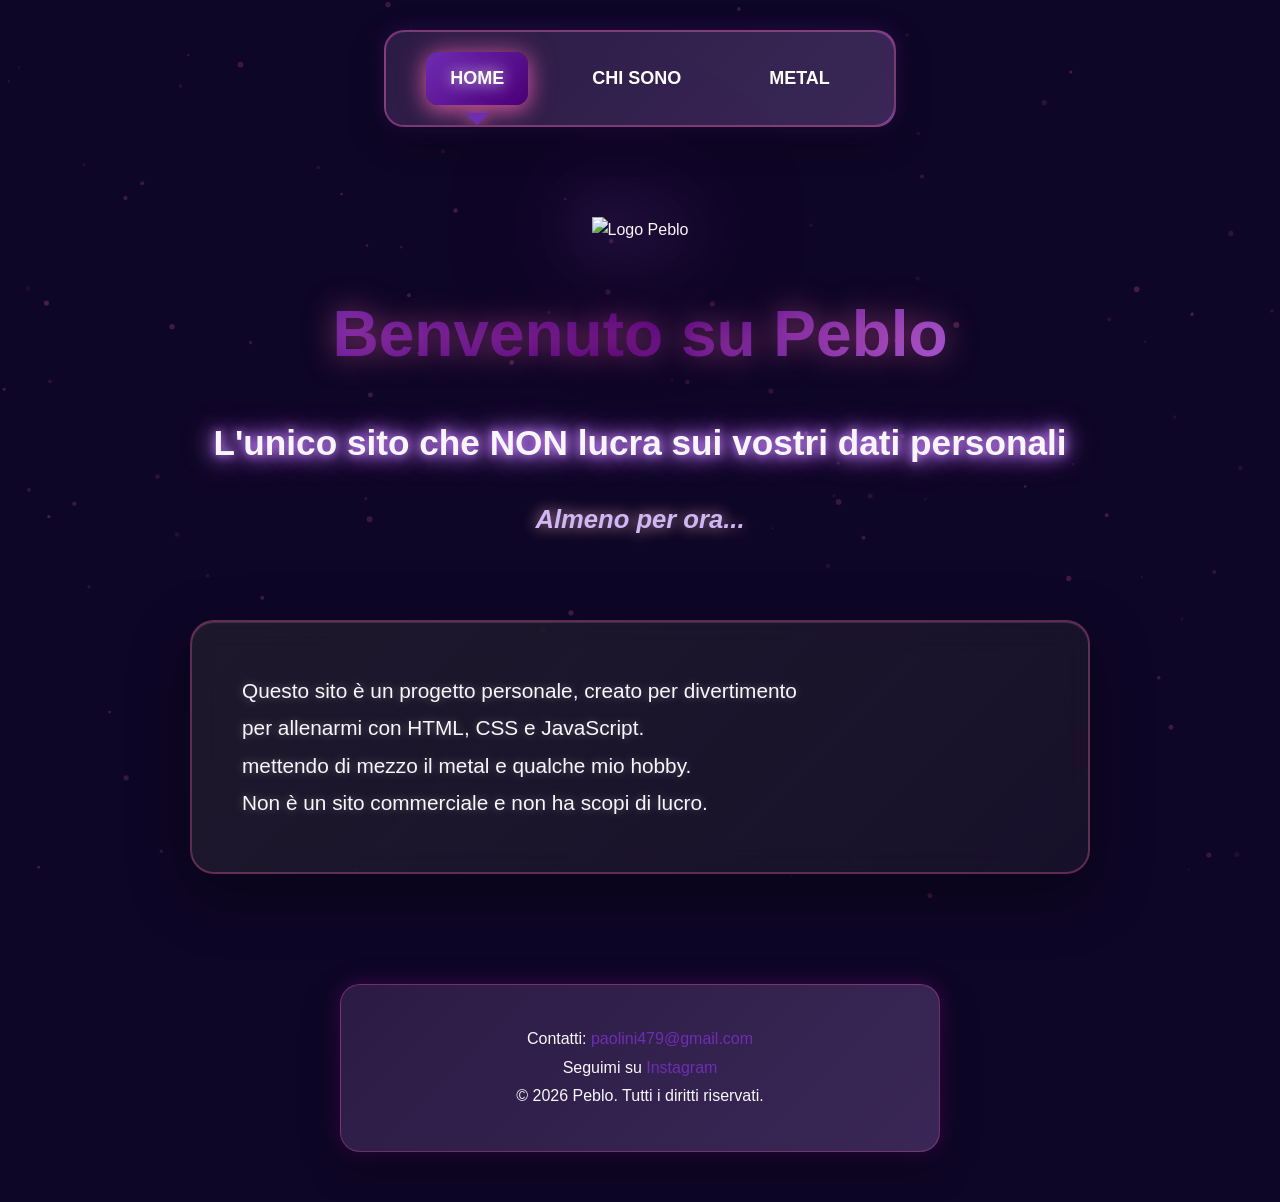
==== index.html @ 684fee82 "Add files via upload" ====
<!DOCTYPE html>
<html lang="it">
<head>
    <meta charset="UTF-8">
    <meta name="viewport" content="width=device-width, initial-scale=1.0">
    <meta name="description" content="Peblo The Site: progetto personale su tecnologia, metal e sviluppo web.">
    <title>Peblo The Site</title>
    <link rel="stylesheet" href="stilehomepage.css">
    <script src="index.js" defer></script>
</head>
<body>
    <div class="page-container">
        <header class="header">
            <nav class="navigation" aria-label="Navigazione principale">
                <ul class="nav-list">
                    <li class="nav-item active">
                        <a href="index.html" class="nav-link" aria-current="page">HOME</a>
                    </li>
                    <li class="nav-item">
                        <a href="aboutus.html" class="nav-link">CHI SONO</a>
                    </li>
                    <li class="nav-item">
                        <a href="metal.html" class="nav-link">METAL</a>
                    </li>
                </ul>
            </nav>
        </header>

        <main class="main-content" id="main-content">
            <section class="hero-section">
                <div class="logo-wrapper">
                    <img src="images/logo.png" alt="Logo Peblo" class="logo">
                </div>
                <div class="hero-content">
                    <h1 class="title-primary fade-in">Benvenuto su Peblo</h1>
                    <h2 class="title-secondary fade-in delay-1">L&apos;unico sito che NON lucra sui vostri dati personali</h2>
                    <h3 class="title-tertiary fade-in delay-2">Almeno per ora...</h3>
                </div>
            </section>

            <section class="content-section">
                <article class="content-box">
                    <p class="description fade-in delay-3">
                        Questo sito &egrave; un progetto personale, creato per divertimento<br>
                        per allenarmi con HTML, CSS e JavaScript.<br>
                        mettendo di mezzo il metal e qualche mio hobby.<br>
                        Non &egrave; un sito commerciale e non ha scopi di lucro.
                    </p>
                </article>
            </section>
        </main>

        <footer class="footer">
            <div class="footer-content">
                <p class="footer-text">
                    Contatti: <a href="mailto:paolini479@gmail.com" class="footer-link">paolini479@gmail.com</a><br>
                    Seguimi su <a href="https://instagram.com/ilpeblo" target="_blank" rel="noopener noreferrer" class="footer-link">Instagram</a><br>
                    &copy; 2026 Peblo. Tutti i diritti riservati.
                </p>
            </div>
        </footer>
    </div>
</body>
</html>
---- stilehomepage.css ----
:root {
    --bg-dark: #0e0626;
    --bg-deep: #09031a;
    --panel-strong: #2b1b44;
    --panel-soft: #3a2757;
    --text-main: #F7F7FB;
    --text-muted: #CDB8F5;
    --pink: #6F2DB3;
    --pink-strong: #4B0076;
    --magenta: #C27BFF;
    --orange: #FFB86B;
    --spotify-green: #1db954;
    --spotify-green-light: #1ed760;
    --radius-lg: 24px;
    --radius-md: 14px;
    --shadow-soft: 0 12px 36px rgba(0, 0, 0, 0.3);
    --shadow-glow: 0 0 22px rgba(111, 45, 179, 0.28);
    --transition-main: 0.35s cubic-bezier(0.4, 0, 0.2, 1);
}

* {
    margin: 0;
    padding: 0;
    box-sizing: border-box;
}

html {
    height: 100%;
    scroll-behavior: smooth;
}

body {
    min-height: 100vh;
    overflow-x: hidden;
    position: relative;
    color: var(--text-main);
    line-height: 1.6;
    font-family: Verdana, Geneva, Tahoma, sans-serif;
    background: var(--bg-dark);
}

.particle-canvas {
    position: fixed;
    inset: 0;
    width: 100%;
    height: 100%;
    z-index: -1;
    opacity: 0.35;
    pointer-events: none;
}

.page-container {
    min-height: 100vh;
    max-width: 1400px;
    margin: 0 auto;
    padding: 0 20px;
    display: flex;
    flex-direction: column;
}

.header {
    display: flex;
    justify-content: center;
    padding: 30px 0;
}

.navigation {
    position: relative;
    overflow: hidden;
    padding: 20px 40px;
    border-radius: 20px;
    border: 2px solid rgba(255, 105, 180, 0.38);
    background: linear-gradient(135deg, var(--panel-strong), var(--panel-soft));
    box-shadow:
        var(--shadow-soft),
        var(--shadow-glow),
        inset 0 1px 0 rgba(255, 255, 255, 0.1);
    backdrop-filter: blur(15px);
}

.navigation::before {
    content: "";
    position: absolute;
    inset: -2px;
    z-index: -2;
    opacity: 0.6;
    border-radius: 22px;
    background: linear-gradient(
        45deg,
        var(--pink),
        var(--pink-strong),
        var(--magenta),
        #9400d3,
        var(--pink),
        var(--pink-strong),
        var(--magenta),
        #9400d3
    );
    background-size: 400% 400%;
    animation: navGlow 4s ease-in-out infinite;
}

.navigation::after {
    content: "";
    position: absolute;
    inset: 0;
    z-index: -1;
    border-radius: 20px;
    background: linear-gradient(135deg, var(--panel-strong), var(--panel-soft));
}

.nav-list {
    display: flex;
    gap: 40px;
    list-style: none;
    align-items: center;
}

.nav-item {
    position: relative;
}

.nav-link {
    display: block;
    position: relative;
    isolation: isolate;
    overflow: hidden;
    padding: 12px 24px;
    border-radius: 12px;
    color: #fff;
    font-size: 18px;
    font-weight: 700;
    text-decoration: none;
    transition:
        transform var(--transition-main),
        box-shadow var(--transition-main),
        background-color var(--transition-main),
        text-shadow var(--transition-main);
}

.nav-link::before {
    content: "";
    position: absolute;
    top: 0;
    left: -100%;
    width: 100%;
    height: 100%;
    z-index: -1;
    background: linear-gradient(90deg, transparent, rgba(255, 105, 180, 0.45), transparent);
    transition: left 0.6s;
}

.nav-link:hover::before {
    left: 100%;
}

.nav-link:hover {
    transform: translateY(-3px);
    background: rgba(255, 105, 180, 0.25);
    text-shadow:
        0 0 10px var(--pink),
        0 0 20px var(--pink),
        0 0 30px var(--pink);
    box-shadow:
        0 8px 25px rgba(255, 105, 180, 0.5),
        0 0 20px rgba(255, 105, 180, 0.3);
}

.nav-link:focus-visible {
    outline: 2px solid var(--pink);
    outline-offset: 3px;
}

.nav-link.is-pressed {
    transform: scale(0.96) translateY(-1px);
}

.nav-ripple {
    position: absolute;
    border-radius: 50%;
    pointer-events: none;
    transform: scale(0);
    z-index: 0;
    background: radial-gradient(circle, rgba(255, 105, 180, 0.55) 0%, transparent 70%);
    animation: ripple 0.6s ease-out forwards;
}

.nav-item.active .nav-link {
    color: #fff;
    background: linear-gradient(135deg, var(--pink), var(--pink-strong));
    text-shadow:
        0 0 15px rgba(255, 255, 255, 0.8),
        0 0 25px var(--pink);
    box-shadow:
        0 5px 20px rgba(255, 105, 180, 0.6),
        0 0 30px rgba(255, 105, 180, 0.4);
}

.nav-item.active::after {
    content: "";
    position: absolute;
    bottom: -20px;
    left: 50%;
    width: 0;
    height: 0;
    z-index: 10;
    transform: translateX(-50%);
    border-left: 12px solid transparent;
    border-right: 12px solid transparent;
    border-top: 12px solid var(--pink);
    filter: drop-shadow(0 3px 8px rgba(255, 105, 180, 0.7));
}

.navigation.mobile .nav-list {
    flex-direction: column;
    gap: 20px;
}

.main-content {
    flex: 1;
    display: flex;
    gap: 80px;
    padding: 60px 0;
    align-items: center;
    flex-direction: column;
    justify-content: center;
}

.hero-section {
    width: 100%;
    max-width: 900px;
    text-align: center;
    transform: translateY(0);
    transition: transform 0.2s linear;
    will-change: transform;
}

.logo-wrapper {
    margin-bottom: 40px;
    perspective: 1000px;
    transform: translateZ(0);
    transition: transform 0.2s linear;
    will-change: transform;
}

.logo {
    height: 320px;
    max-width: 100%;
    object-fit: contain;
    animation: float 6s ease-in-out infinite;
    transition:
        transform 0.55s var(--transition-main),
        filter 0.55s var(--transition-main);
    filter:
        drop-shadow(0 0 30px var(--magenta))
        drop-shadow(0 0 60px #930093)
        drop-shadow(0 0 90px rgba(255, 0, 255, 0.3));
}

.logo:hover {
    transform: scale(1.08) rotateY(10deg);
    filter:
        drop-shadow(0 0 40px var(--magenta))
        drop-shadow(0 0 80px #930093)
        drop-shadow(0 0 120px rgba(255, 0, 255, 0.5));
}

.hero-content {
    display: flex;
    gap: 20px;
    flex-direction: column;
}

.title-primary {
    margin-bottom: 10px;
    font-size: clamp(2.5rem, 6vw, 4rem);
    background: linear-gradient(135deg, var(--pink), var(--pink-strong), var(--magenta));
    background-clip: text;
    -webkit-background-clip: text;
    -webkit-text-fill-color: transparent;
    text-shadow: 0 0 30px rgba(255, 105, 180, 0.5);
}

.title-secondary {
    margin-bottom: 8px;
    color: var(--text-main);
    font-size: clamp(1.4rem, 4vw, 2.2rem);
    text-shadow:
        0 0 10px var(--magenta),
        0 0 20px var(--magenta),
        0 0 30px var(--magenta);
}

.title-tertiary {
    color: var(--text-muted);
    font-style: italic;
    font-size: clamp(1.1rem, 3vw, 1.6rem);
    text-shadow: 0 0 15px rgba(255, 182, 193, 0.8);
}

.subtitle {
    margin-bottom: 20px;
    color: var(--pink);
    font-size: clamp(1.3rem, 3vw, 1.8rem);
    text-shadow: 0 0 15px rgba(255, 105, 180, 0.6);
}

.metal-subtitle {
    color: var(--orange);
    text-shadow:
        0 0 10px var(--orange),
        0 0 20px var(--orange);
}

.content-section {
    width: 100%;
    max-width: 900px;
    display: flex;
    justify-content: center;
}

.content-box {
    width: 100%;
    padding: 50px;
    position: relative;
    overflow: hidden;
    border-radius: var(--radius-lg);
    border: 2px solid rgba(255, 105, 180, 0.3);
    background: linear-gradient(135deg, rgba(51, 51, 51, 0.42), rgba(68, 68, 68, 0.18));
    box-shadow:
        0 20px 60px rgba(0, 0, 0, 0.35),
        inset 0 1px 0 rgba(255, 255, 255, 0.12);
    backdrop-filter: blur(15px);
}

.description {
    margin-bottom: 30px;
    color: var(--text-main);
    text-align: center;
    line-height: 1.8;
    font-size: clamp(1.1rem, 2.5vw, 1.3rem);
    text-shadow: 0 0 10px rgba(255, 255, 255, 0.3);
}

.description:last-child {
    margin-bottom: 0;
}

.about-content {
    display: flex;
    gap: 40px;
    flex-direction: column;
}

/* Migliora il layout delle scritte in aboutus: centra il blocco contenuti
   e allinea il testo a sinistra per migliore leggibilità su schermi ampi */
.content-box .about-content {
    max-width: 760px;
    margin: 0 auto;
    align-items: flex-start;
}

.content-box .description,
.content-box .about-details .description {
    text-align: left;
}

.about-details {
    padding: 30px;
    border-radius: var(--radius-md);
    border: 1px solid rgba(255, 105, 180, 0.3);
    background: rgba(255, 105, 180, 0.1);
}

.metal-content {
    display: flex;
    gap: 40px;
    flex-direction: column;
}

.bands-section {
    text-align: center;
}

.bands-grid {
    display: grid;
    gap: 20px;
    margin-top: 30px;
    grid-template-columns: repeat(auto-fit, minmax(200px, 1fr));
}

.band-item {
    color: var(--text-muted);
    display: block;
    padding: 15px;
    font-weight: 700;
    border-radius: 12px;
    text-align: center;
    text-decoration: none;
    border: 1px solid rgba(111,45,179,0.14);
    background: linear-gradient(135deg, rgba(111,45,179,0.12), rgba(194,123,255,0.08));
    transition:
        transform var(--transition-main),
        box-shadow var(--transition-main),
        background var(--transition-main),
        color var(--transition-main);
}

.band-item:hover {
    transform: translateY(-4px) scale(1.03);
    box-shadow: 0 8px 20px rgba(111,45,179,0.18);
    background: linear-gradient(135deg, rgba(111,45,179,0.18), rgba(194,123,255,0.14));
}

.band-item:focus-visible {
    outline: 2px solid var(--pink);
    outline-offset: 3px;
}

.spotify-link {
    color: #fff !important;
    display: inline-block;
    overflow: hidden;
    position: relative;
    border-radius: 25px;
    font-weight: 600;
    text-decoration: none;
    padding: 12px 20px;
    background: linear-gradient(135deg, var(--spotify-green), var(--spotify-green-light));
    box-shadow: 0 4px 15px rgba(29, 185, 84, 0.3);
    transition:
        transform var(--transition-main),
        box-shadow var(--transition-main),
        background var(--transition-main),
        padding-left var(--transition-main);
}

.spotify-link::before {
    content: "\266A";
    position: absolute;
    left: -18px;
    top: 50%;
    font-size: 16px;
    transform: translateY(-50%);
    transition: left var(--transition-main);
}

.spotify-link:hover {
    padding-left: 35px;
    transform: translateY(-3px);
    background: linear-gradient(135deg, var(--spotify-green-light), var(--spotify-green));
    box-shadow: 0 8px 25px rgba(29, 185, 84, 0.5);
}

.spotify-link:hover::before {
    left: 8px;
}

.spotify-link:focus-visible {
    outline: 2px solid #fff;
    outline-offset: 3px;
}

.metal-quote {
    margin-top: 40px;
    text-align: center;
}

.metal-quote blockquote {
    padding: 30px;
    border-radius: var(--radius-md);
    color: var(--text-muted);
    font-size: 1.2rem;
    font-style: italic;
    border-left: 5px solid var(--pink);
    background: rgba(255, 105, 180, 0.1);
}

.metal-quote cite {
    display: block;
    margin-top: 15px;
    font-size: 0.9rem;
    color: var(--pink);
}

.footer {
    display: flex;
    justify-content: center;
    padding: 50px 0;
}

.footer-content {
    width: 100%;
    max-width: 600px;
    padding: 40px;
    text-align: center;
    border-radius: 20px;
    border: 1px solid rgba(255, 105, 180, 0.3);
    background: linear-gradient(135deg, var(--panel-strong), var(--panel-soft));
    box-shadow:
        0 15px 40px rgba(0, 0, 0, 0.3),
        0 0 20px rgba(255, 0, 255, 0.2);
}

.footer-text {
    color: var(--text-main);
    line-height: 1.8;
    font-size: 1rem;
}

.footer-link {
    color: var(--pink);
    position: relative;
    text-decoration: none;
    transition:
        text-shadow var(--transition-main),
        color var(--transition-main);
}

.footer-link::after {
    content: "";
    position: absolute;
    left: 0;
    bottom: -2px;
    width: 0;
    height: 2px;
    background: linear-gradient(90deg, var(--pink), var(--pink-strong));
    transition: width var(--transition-main);
}

.footer-link:hover::after {
    width: 100%;
}

.footer-link:hover {
    text-shadow: 0 0 15px var(--pink);
}

.footer-link:focus-visible {
    outline: 2px solid var(--pink);
    outline-offset: 3px;
}

.fade-in {
    opacity: 1;
    transform: none;
    transition:
        opacity 0.35s cubic-bezier(0.4, 0, 0.2, 1),
        transform 0.35s cubic-bezier(0.4, 0, 0.2, 1);
}

.js-enabled .fade-in {
    opacity: 0;
    transform: translateY(20px);
}

.js-enabled .fade-in.is-visible {
    opacity: 1;
    transform: translateY(0);
}

.delay-1 {
    transition-delay: 0.05s;
}

.delay-2 {
    transition-delay: 0.12s;
}

.delay-3 {
    transition-delay: 0.18s;
}

.delay-4 {
    transition-delay: 0.24s;
}

.delay-5 {
    transition-delay: 0.3s;
}

@keyframes navGlow {
    0%,
    100% {
        opacity: 0.6;
        background-position: 0% 50%;
    }

    50% {
        opacity: 0.9;
        background-position: 100% 50%;
    }
}

@keyframes float {
    0%,
    100% {
        transform: translateY(0);
    }

    50% {
        transform: translateY(-20px);
    }
}

@keyframes rotatePane {
    to {
        transform: rotate(360deg);
    }
}

@keyframes ripple {
    to {
        opacity: 0;
        transform: scale(2);
    }
}

@media (max-width: 960px) {
    .navigation {
        padding: 18px 26px;
    }

    .main-content {
        gap: 64px;
    }
}

@media (max-width: 768px) {
    .page-container {
        padding: 0 15px;
    }

    .header {
        padding: 24px 0;
    }

    .navigation {
        padding: 15px 20px;
    }

    .nav-list {
        gap: 20px;
        flex-direction: column;
    }

    .nav-item.active::after {
        display: none;
    }

    .main-content {
        gap: 50px;
        padding: 40px 0;
    }

    .logo {
        height: 220px;
    }

    .content-box {
        margin: 0 10px;
        padding: 30px;
    }

    .footer-content {
        margin: 0 10px;
        padding: 30px;
    }

    .bands-grid {
        gap: 15px;
        grid-template-columns: 1fr;
    }
}

@media (max-width: 480px) {
    .navigation {
        padding: 12px 15px;
    }

    .nav-link {
        font-size: 16px;
        padding: 10px 20px;
    }

    .logo {
        height: 180px;
    }

    .content-box {
        padding: 25px;
    }

    .footer-content {
        padding: 25px;
    }

    .metal-quote blockquote {
        font-size: 1.08rem;
        padding: 24px;
    }
}

@media (prefers-reduced-motion: reduce) {
    html {
        scroll-behavior: auto;
    }

    *,
    *::before,
    *::after {
        transition: none !important;
        animation: none !important;
    }

    .js-enabled .fade-in {
        opacity: 1;
        transform: none;
    }

    .hero-section,
    .logo-wrapper {
        transform: none !important;
    }
}
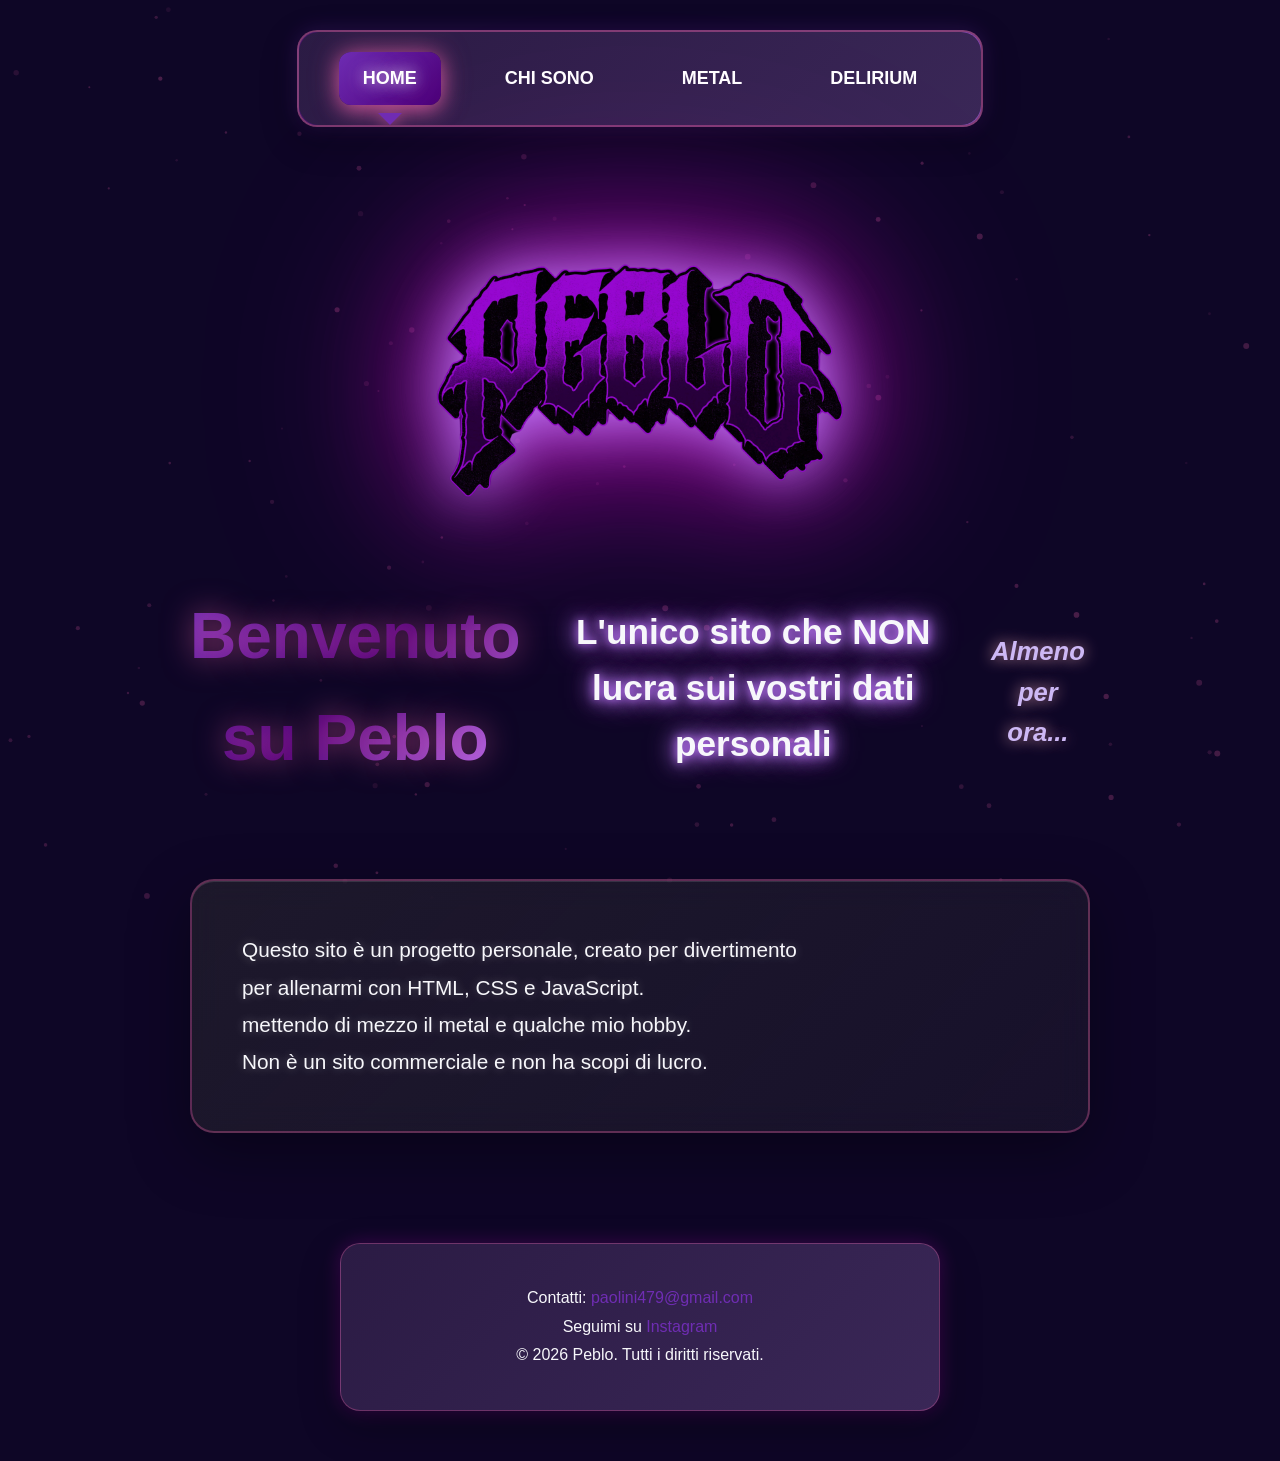
==== commit 87968a24: "Aggiunta la pagina delirium, sistemata aboutus togliendo il testo cringe" ====
--- a/index.html
+++ b/index.html
@@ -21,6 +21,9 @@
                     </li>
                     <li class="nav-item">
                         <a href="metal.html" class="nav-link">METAL</a>
+                    </li>
+                    <li class="nav-item">
+                        <a href="delirium.html" class="nav-link">DELIRIUM</a>
                     </li>
                 </ul>
             </nav>
--- a/stilehomepage.css
+++ b/stilehomepage.css
@@ -268,8 +268,27 @@
 .hero-content {
     display: flex;
     gap: 20px;
-    flex-direction: column;
-}
+    flex-direction: row;
+    align-items: center;
+    justify-content: center;
+}
+
+.hero-title-with-logo {
+    display: flex;
+    align-items: center;
+    justify-content: center;
+    gap: 20px;
+}
+
+.delirium-logo {
+    height: 200px;
+    width: auto;
+    object-fit: contain;
+    transition: transform 0.3s ease;
+    filter: drop-shadow(0 20px 40px rgba(0, 0, 0, 0.9)) drop-shadow(0 10px 20px rgba(0, 0, 0, 0.7));
+}
+
+
 
 .title-primary {
     margin-bottom: 10px;
@@ -541,6 +560,67 @@
     outline-offset: 3px;
 }
 
+.band-actions {
+    display: flex;
+    flex-wrap: wrap;
+    justify-content: center;
+    gap: 16px;
+    margin-top: 16px;
+}
+
+.band-action {
+    display: inline-flex;
+    align-items: center;
+    justify-content: center;
+    padding: 14px 24px;
+    border-radius: 999px;
+    color: #fff;
+    font-weight: 700;
+    text-decoration: none;
+    background: linear-gradient(135deg, var(--pink), var(--pink-strong));
+    box-shadow: 0 16px 30px rgba(111, 45, 179, 0.25);
+    transition: transform var(--transition-main), box-shadow var(--transition-main), background var(--transition-main);
+}
+
+.band-action.youtube {
+    background: linear-gradient(135deg, #ff0000, #cc0000);
+}
+
+.band-action.instagram {
+    background: linear-gradient(135deg, #833ab4, #fd1d1d, #fcb045);
+}
+.band-action.tiktok {
+    background: linear-gradient(135deg, #000000, #010101 40%, #69C9D0 100%);
+}
+
+.band-action:hover {
+    transform: translateY(-2px);
+    box-shadow: 0 22px 36px rgba(111, 45, 179, 0.24);
+}
+
+.band-action:focus-visible {
+    outline: 2px solid var(--pink);
+    outline-offset: 4px;
+}
+
+.video-player {
+    position: relative;
+    width: 100%;
+    max-width: 100%;
+    padding-top: 56.25%;
+    border-radius: 24px;
+    overflow: hidden;
+    background: #000;
+    box-shadow: 0 22px 42px rgba(0, 0, 0, 0.35);
+}
+.video-player iframe {
+    position: absolute;
+    inset: 0;
+    width: 100%;
+    height: 100%;
+    border: 0;
+}
+
 .fade-in {
     opacity: 1;
     transform: none;
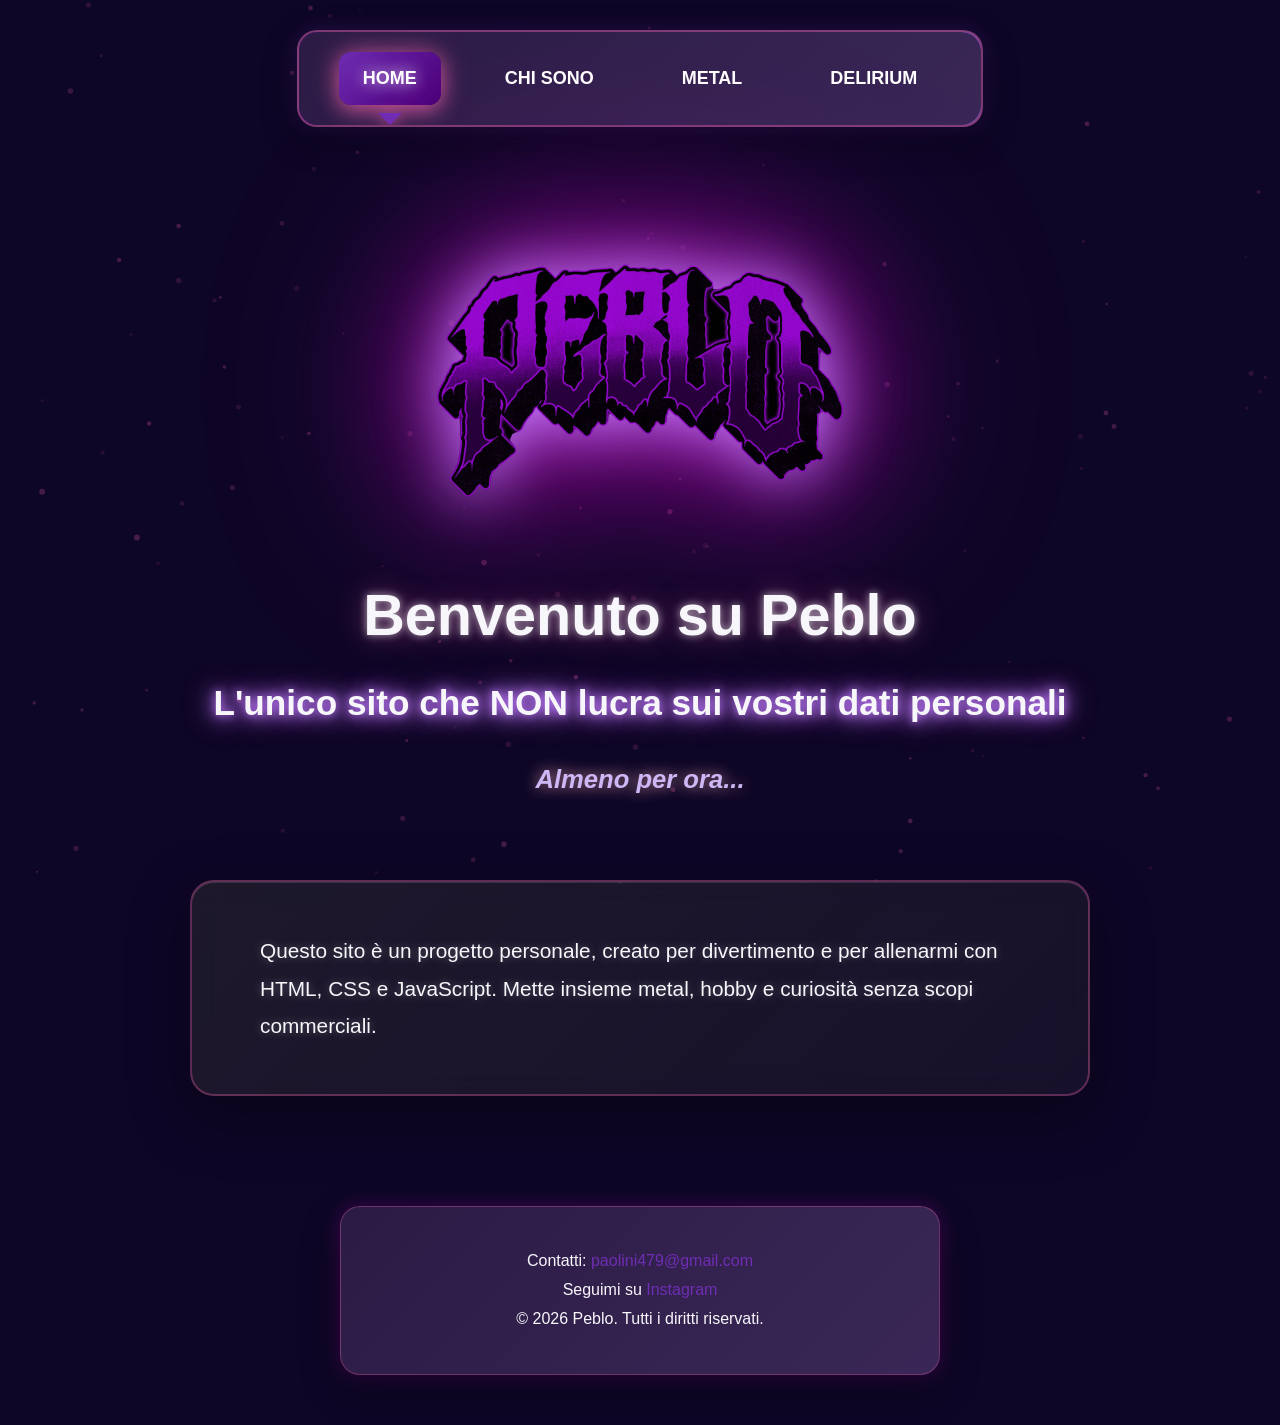
==== commit 8a3fd9ad: "Fixato overlay del sito" ====
--- a/index.html
+++ b/index.html
@@ -43,12 +43,11 @@
 
             <section class="content-section">
                 <article class="content-box">
-                    <p class="description fade-in delay-3">
-                        Questo sito &egrave; un progetto personale, creato per divertimento<br>
-                        per allenarmi con HTML, CSS e JavaScript.<br>
-                        mettendo di mezzo il metal e qualche mio hobby.<br>
-                        Non &egrave; un sito commerciale e non ha scopi di lucro.
-                    </p>
+                    <div class="text-block">
+                        <p class="description fade-in delay-3">
+                            Questo sito è un progetto personale, creato per divertimento e per allenarmi con HTML, CSS e JavaScript. Mette insieme metal, hobby e curiosità senza scopi commerciali.
+                        </p>
+                    </div>
                 </article>
             </section>
         </main>
--- a/stilehomepage.css
+++ b/stilehomepage.css
@@ -211,9 +211,77 @@
     filter: drop-shadow(0 3px 8px rgba(255, 105, 180, 0.7));
 }
 
+.mobile-nav-toggle {
+    display: none;
+}
+
+.navigation.mobile {
+    display: flex;
+    flex-direction: column;
+    align-items: center;
+}
+
+.navigation.mobile .mobile-nav-toggle {
+    display: inline-flex;
+    align-items: center;
+    justify-content: center;
+    gap: 10px;
+    min-width: 140px;
+    height: 46px;
+    margin-bottom: 14px;
+    padding: 0 18px;
+    border: 1px solid rgba(255, 255, 255, 0.18);
+    border-radius: 14px;
+    background: rgba(255, 255, 255, 0.08);
+    color: #fff;
+    cursor: pointer;
+    font-size: 0.95rem;
+    font-weight: 700;
+    text-transform: uppercase;
+    letter-spacing: 0.04em;
+    transition: background var(--transition-main), transform var(--transition-main), box-shadow var(--transition-main);
+}
+
+.navigation.mobile .mobile-nav-toggle:hover,
+.navigation.mobile .mobile-nav-toggle:focus-visible {
+    background: rgba(255, 255, 255, 0.14);
+}
+
+.mobile-nav-toggle__label {
+    display: inline-block;
+}
+
 .navigation.mobile .nav-list {
+    display: none;
+    width: min(100%, 360px);
     flex-direction: column;
-    gap: 20px;
+    gap: 12px;
+    margin-top: 10px;
+    align-items: center;
+}
+
+.navigation.mobile.menu-open .nav-list {
+    display: flex;
+}
+
+.navigation.mobile .nav-item {
+    width: 100%;
+}
+
+.navigation.mobile .nav-link {
+    width: 100%;
+    text-align: center;
+    padding: 12px 20px;
+}
+
+.navigation.mobile .nav-item {
+    width: 100%;
+}
+
+.navigation.mobile .nav-link {
+    width: 100%;
+    text-align: left;
+    padding: 12px 20px;
 }
 
 .main-content {
@@ -268,36 +336,39 @@
 .hero-content {
     display: flex;
     gap: 20px;
-    flex-direction: row;
+    flex-direction: column;
     align-items: center;
     justify-content: center;
+    max-width: 100%;
+    text-align: center;
 }
 
 .hero-title-with-logo {
     display: flex;
+    flex-direction: column;
     align-items: center;
     justify-content: center;
     gap: 20px;
+    width: 100%;
 }
 
 .delirium-logo {
-    height: 200px;
-    width: auto;
+    width: min(260px, 100%);
+    height: auto;
     object-fit: contain;
     transition: transform 0.3s ease;
     filter: drop-shadow(0 20px 40px rgba(0, 0, 0, 0.9)) drop-shadow(0 10px 20px rgba(0, 0, 0, 0.7));
 }
 
-
-
 .title-primary {
     margin-bottom: 10px;
-    font-size: clamp(2.5rem, 6vw, 4rem);
-    background: linear-gradient(135deg, var(--pink), var(--pink-strong), var(--magenta));
-    background-clip: text;
-    -webkit-background-clip: text;
-    -webkit-text-fill-color: transparent;
-    text-shadow: 0 0 30px rgba(255, 105, 180, 0.5);
+    font-size: clamp(2.3rem, 5vw, 3.6rem);
+    max-width: 900px;
+    line-height: 1.05;
+    color: var(--text-main);
+    text-shadow:
+        0 0 8px rgba(255, 255, 255, 0.65),
+        0 0 30px rgba(255, 105, 180, 0.45);
 }
 
 .title-secondary {
@@ -371,13 +442,30 @@
     flex-direction: column;
 }
 
-/* Migliora il layout delle scritte in aboutus: centra il blocco contenuti
-   e allinea il testo a sinistra per migliore leggibilità su schermi ampi */
-.content-box .about-content {
-    max-width: 760px;
-    margin: 0 auto;
-    align-items: flex-start;
-}
+    .text-block {
+        max-width: 760px;
+        margin: 0 auto;
+        text-align: center;
+    }
+
+    .band-list {
+        list-style: none;
+        padding-left: 0;
+        margin: 0 auto;
+        max-width: 620px;
+        color: var(--text-main);
+        line-height: 1.9;
+        font-size: 1rem;
+    }
+
+    .band-list li {
+        padding: 8px 0;
+        border-bottom: 1px solid rgba(255, 105, 180, 0.12);
+    }
+
+    .band-list li:last-child {
+        border-bottom: none;
+    }
 
 .content-box .description,
 .content-box .about-details .description {
@@ -704,9 +792,13 @@
     .main-content {
         gap: 64px;
     }
-}
-
-@media (max-width: 768px) {
+
+    .hero-content {
+        gap: 28px;
+    }
+}
+
+@media (max-width: 768px), (orientation: portrait) {
     .page-container {
         padding: 0 15px;
     }
@@ -733,8 +825,27 @@
         padding: 40px 0;
     }
 
+    .hero-content {
+        gap: 24px;
+    }
+
+    .hero-title-with-logo {
+        gap: 18px;
+    }
+
     .logo {
         height: 220px;
+    }
+
+    .delirium-logo {
+        width: min(220px, 100%);
+    }
+
+    .title-primary,
+    .title-secondary,
+    .title-tertiary,
+    .subtitle {
+        text-align: center;
     }
 
     .content-box {
@@ -750,6 +861,48 @@
     .bands-grid {
         gap: 15px;
         grid-template-columns: 1fr;
+    }
+
+    .band-actions {
+        flex-direction: column;
+        align-items: stretch;
+    }
+
+    .band-action {
+        width: 100%;
+        max-width: 100%;
+    }
+}
+
+@media (max-width: 480px) {
+    .navigation {
+        padding: 12px 15px;
+    }
+
+    .nav-link {
+        font-size: 16px;
+        padding: 10px 20px;
+    }
+
+    .logo {
+        height: 180px;
+    }
+
+    .delirium-logo {
+        width: min(180px, 100%);
+    }
+
+    .content-box {
+        padding: 25px;
+    }
+
+    .footer-content {
+        padding: 25px;
+    }
+
+    .metal-quote blockquote {
+        font-size: 1.08rem;
+        padding: 24px;
     }
 }
 
